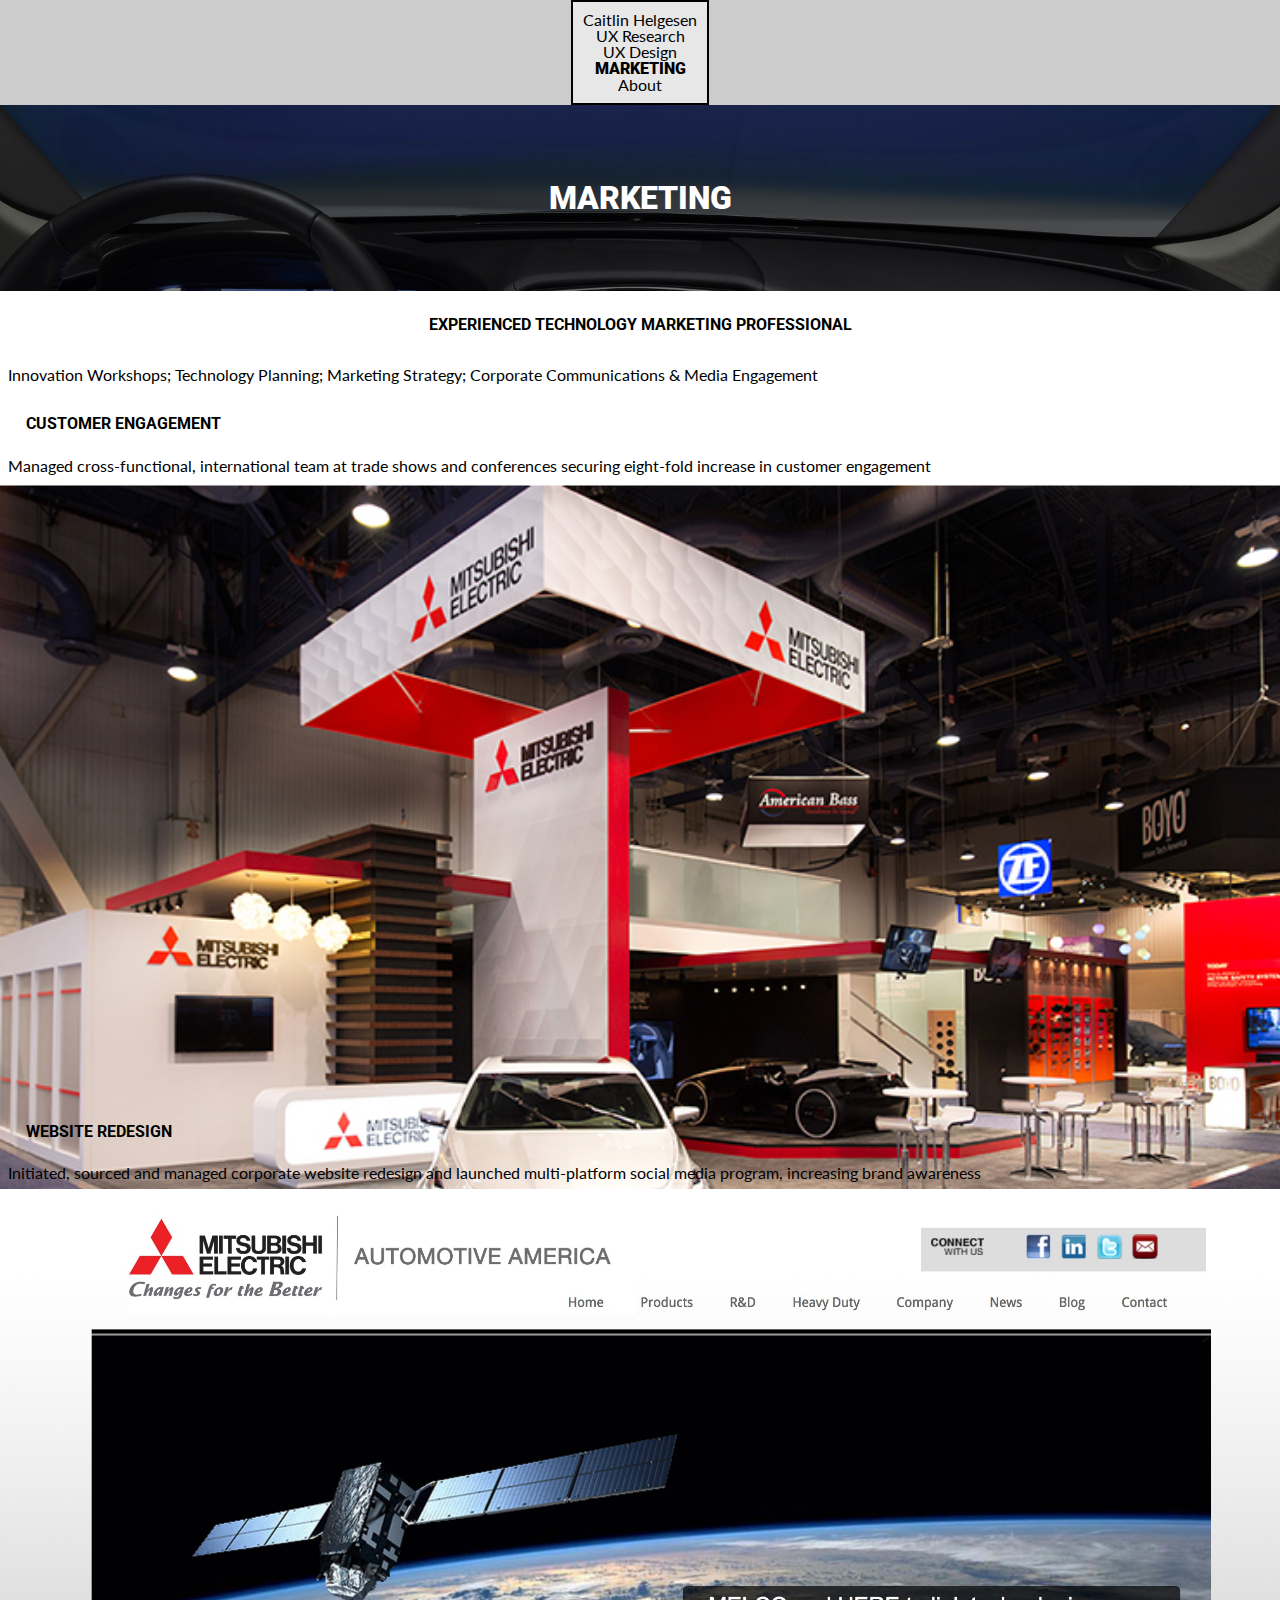
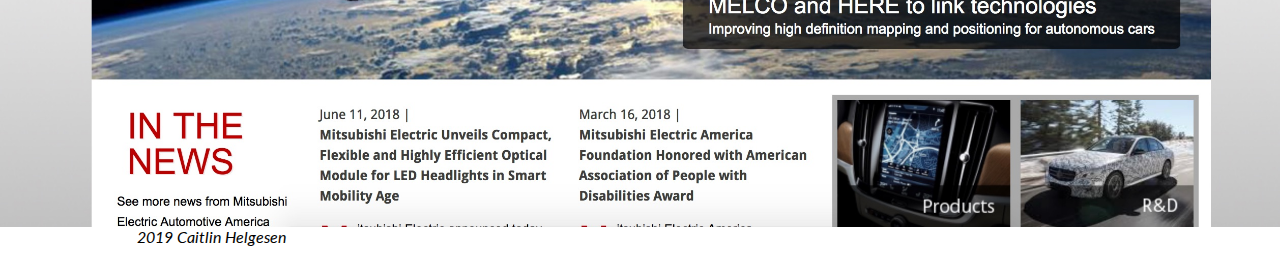
==== marketing.html @ 51f7269e "Add files via upload" ====
<!DOCTYPE html>
<html lang="en">
<head>
  <meta charset="UTF-8">
  <link rel="shortcut icon" href="images/Icon.png">
  <link rel="stylesheet" type="text/css" href="css/html5reset.css">
  <link rel="stylesheet" type="text/css" href="css/style.css">
  <link href="https://fonts.googleapis.com/css?family=Lato" rel="stylesheet">
  <link href="https://fonts.googleapis.com/css?family=Roboto:400,900" rel="stylesheet">
  <link rel="stylesheet" href="https://use.fontawesome.com/releases/v5.7.2/css/all.css" integrity="sha384-fnmOCqbTlWIlj8LyTjo7mOUStjsKC4pOpQbqyi7RrhN7udi9RwhKkMHpvLbHG9Sr" crossorigin="anonymous">
  <meta name="viewport" content="width=device-width, initial-scale=1.0">


  <title>Marketing</title>
</head>
<body>
  <a href = "#skip-to-main" class="skip">skip to main content</a>
  <header>
    <nav>
      <ul>
        <li><a href = "index.html">Caitlin Helgesen</a></li>
        <li><a href = "uxresearch.html">UX Research</a></li>
        <li><a href = "uxdesign.html">UX Design</a></li>
        <li><a href = "marketing.html" class = "current">Marketing</a></li>
        <li><a href = "about.html">About</a></li>
      </ul>
    </nav>
  <h1 class="marketing">Marketing</h1>
  <!--  <img src="images/Fpace.jpg" alt = "Car interior"/> -->
  </header>
  <main id="skip-to-main">
    <h2>Experienced Technology Marketing Professional</h2>
    <p>Innovation Workshops; Technology Planning; Marketing Strategy; Corporate Communications & Media Engagement</p>
    <section>
      <h2>Customer Engagement</h2>
      <p>Managed cross-functional, international team at trade shows and conferences securing eight-fold increase in customer engagement</p>
      <img src="images/CES10.jpg" alt = "CES Tradeshow booth"/>
    </section>
    <section>
      <h2>Website Redesign</h2>
      <p>Initiated, sourced and managed corporate website redesign and launched multi-platform social media program, increasing brand awareness</p>
      <img src="images/MEAA_Website.jpg" alt = "Example of website redesign"/>
    </section>
    </main>

    <footer>
      <i class="far fa-copyright fa-xl"> 2019 Caitlin Helgesen</i>
      <a href = "https://www.linkedin.com/in/caitlindhelgesen/" aria-label= "link to linkedin"><i class="fab fa-linkedin"></i></a>
      <a href = "mailto:chelgese@umich.edu" aria-label= "link to email"><i class="far fa-envelope"></i></a>
    </footer>
    </body>
    </html>
---- css/style.css ----
/* header{font-family: arial;} */

body{
  font-family: 'Lato', sans-serif;
  margin-top: -1em;
}

img{
  width: 100%;
  height: 100%}

nav{
  display: flex;
  flex-direction: column;
  background-color: #cccccc;
  font-family: 'Lato', sans-serif;
  align-items: center;
}

nav ul{
  padding: 10px;
  color: #000066;
  text-align: center;
  background-color: #e7e7e7;
  color: black;
  border: 2px solid #000000;
}

/* nav ul li{
  align-items: center;
} */

nav ul li a{
  text-decoration: none;
  color: #000000;
}

h1{font-family:'Roboto', sans-serif;
  font-weight: 900;
  font-size: 2em;
  color: #ffffff;
  text-transform: uppercase;
  /* margin: 2%; */
  padding: .1em;
}

background-img{
  max-width: 100%;
  max-height: 100%;
}

a.skip{
	margin:10px;
	text-decoration: none;
	position: relative;
    top: -80px;
    transition: top ease-in .5s;
}

a.skip:focus{
	background: white;
	top: 0px;
	border: 1px solid black;
}

ul{
	text-decoration: none;
  list-style-type: none;
  margin: 0;
  padding: 0;
  text-decoration: none;
}

.current{
  text-transform: uppercase;
  text-decoration: none;
  font-family: 'roboto';
  font-weight: 900;
  /* background-color: #e7e7e7;
  color: black;
  border: 2px solid #000000;
  width: auto;
  height: auto;
  margin: 10px;
  text-decoration: none;
  padding: 1%; */
  }

nav ul li .home{
  font-family: 'Lato';
  font-weight: bold;
  text-decoration-line: none;
}

footer{
display: grid;
background-color: #ffffff;
grid-template-columns: 33% 33% 33%;
height: auto;
justify-items: center;
align-items: center;

}
main{
  display: flex;
  flex-direction: column;
  justify-content: flex-start;
  flex-wrap: wrap;
}



/* --------- ABOUT PAGE ---------*/



.about{display: flex;
  flex-direction: column;
  justify-content: center;
  margin-bottom: 5%
}

.about_head{
  color: #000000;
}
.about img{
  max-width: 75%;
  max-height: 75%;
  width: auto;
  height:auto;
  align-self: center;
  margin: 5%;

}
.about a{
    align-self: center;
    background-color: #e7e7e7;
    color: black;
    border: 2px solid #000000;
    width: auto;
    height: auto;
    margin: 10px;
    text-decoration: none;
    padding: 1%;

}

p{
  align-self: flex-start;
  margin: .5em;

}

/*  --------- UX DESIGN PAGE ---------*/
.skills{
  display: flex;
  flex-direction: column;
  align-content: center;
}

.design_background{
  display: flex;
flex-direction: row;
justify-content: center;
align-items: center;
background-image: url('../images/uxheader_op.jpg');
background-size: cover;
min-height: 20vh;
background-repeat: no-repeat;
}
 h2{
  align-self: center;
  margin: 2%;
  text-transform: uppercase;
  font-family: 'Roboto';

}
.design_list ul{
  display: flex;
  flex-direction: column;
    /* justify-content: space-between; */
  margin: .5em;
}
.design_list ul li{
  display: flex;
  flex-direction: column;
    /* justify-content: space-between; */
  margin: .5em;
}
.skills ul{
  display: flex;
  flex-direction: column;
  flex-wrap: nowrap;
  justify-content: space-between;
  margin-bottom: 4em;
/* width: 50%; */
  /* height: fit-content */
}

.skills ul li{
  align-self: center;
  margin: auto;
  padding: 2%;
  font-family: 'Lato', sans-serif;
  text-decoration: none;
}
.gallery{
  display: flex;
  flex-direction: column;
}
.gallery img{
  width:95%;
  height: 95%;
  max-width: 100%;
  max-height: 100 %;
  width: auto;
  height:auto;
  align-self: center;
  margin: 5%;
}

/*  --------- UX RESEARCH PAGE ---------*/
.research{
  display: flex;
  flex-direction: column;
  flex-wrap: wrap;
}
.research h1{
display: flex;
flex-direction: row;
justify-content: center;
align-items: center;
background-image: url('../images/UXResearchheader_op.jpg');
background-size: cover;
min-height: 20vh;
background-repeat: no-repeat;
}

.research img{
  object-fit: contain;
}

.research h3{
display: flex;
justify-content: center;
margin: .5em;
text-transform: uppercase;
font-family: 'Roboto';
}


/*
.research_background{
  display: flex;
flex-direction: row;
justify-content: center;
align-items: center;
background-image: url('../images/UXResearchheader_op.jpg');
background-size: cover;
min-height: 20vh;
background-repeat: no-repeat;
} */
/*  --------- HOMEPAGE ---------*/
.homepage {
display: flex;
flex-direction: row;
justify-content: center;
align-items: center;
background-image: url('../images/homepage_op.jpg');
background-size: cover;
min-height: 20vh;
background-repeat: no-repeat;
}

.homelinks a{
  display: flex;
flex-direction: row;
/* justify-content: center; */
/* margin: .5em; */
padding: .5em;
}

/*  --------- MARKETING PAGE ---------*/
.marketing {
display: flex;
flex-direction: row;
justify-content: center;
align-items: center;
background-image: url('../images/Fpace_op.jpg');
background-size: cover;
min-height: 20vh;
background-repeat: no-repeat;

@media screen and (min-width:500px) {
	.about_img img{
		width: 100%;
		height: 75vh; */
}

}
@media screen and (min-width:750px) {
	.about_img img{
		width: 45%;
		height: 75vh; */
}

}
@media screen and (min-width:1200px) {
  .about{display: flex;
    flex-direction: row;
    justify-content: center;
}
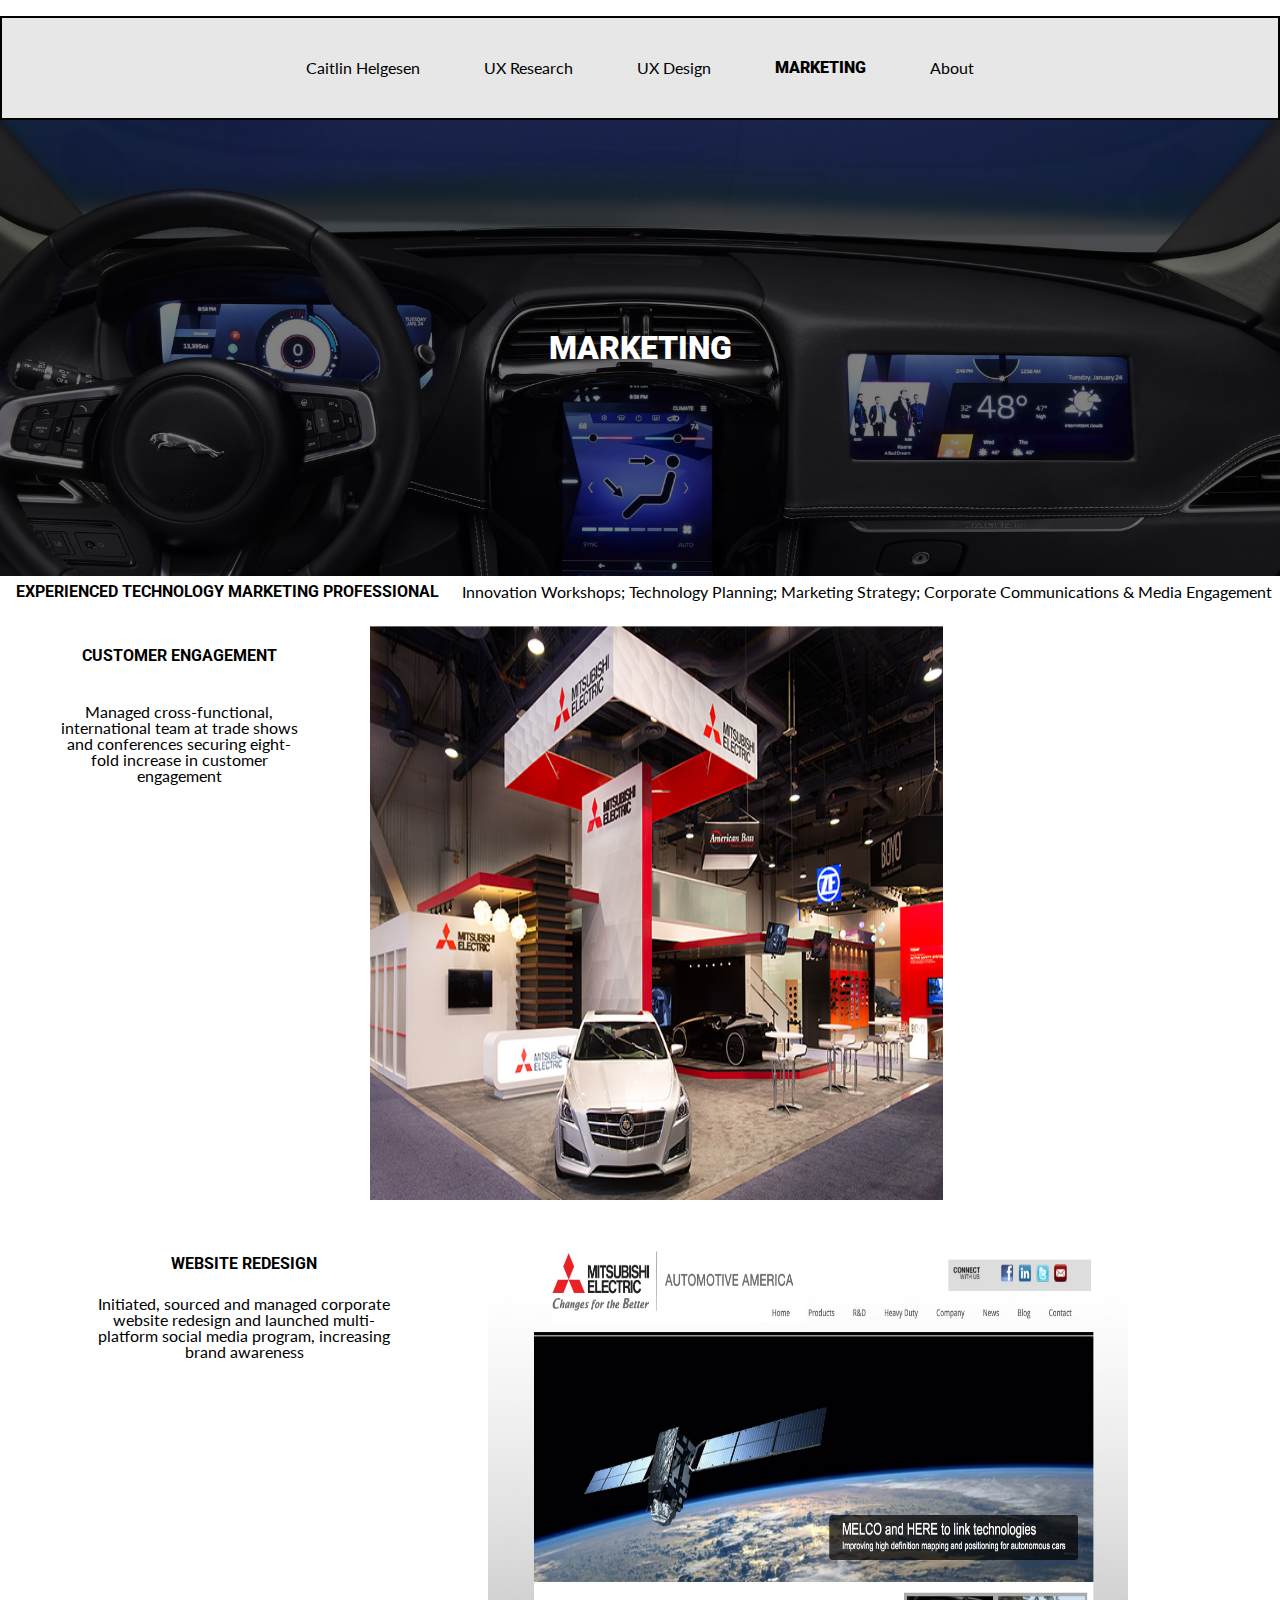
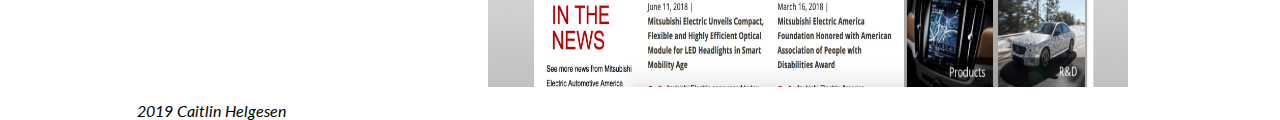
==== commit f5bc7729: "Add files via upload" ====
--- a/marketing.html
+++ b/marketing.html
@@ -28,15 +28,15 @@
   <h1 class="marketing">Marketing</h1>
   <!--  <img src="images/Fpace.jpg" alt = "Car interior"/> -->
   </header>
-  <main id="skip-to-main">
+  <main id="skip-to-main" >
     <h2>Experienced Technology Marketing Professional</h2>
-    <p>Innovation Workshops; Technology Planning; Marketing Strategy; Corporate Communications & Media Engagement</p>
-    <section>
+    <p class= "innovation">Innovation Workshops; Technology Planning; Marketing Strategy; Corporate Communications & Media Engagement</p>
+    <section class="customer">
       <h2>Customer Engagement</h2>
       <p>Managed cross-functional, international team at trade shows and conferences securing eight-fold increase in customer engagement</p>
       <img src="images/CES10.jpg" alt = "CES Tradeshow booth"/>
     </section>
-    <section>
+    <section class="website">
       <h2>Website Redesign</h2>
       <p>Initiated, sourced and managed corporate website redesign and launched multi-platform social media program, increasing brand awareness</p>
       <img src="images/MEAA_Website.jpg" alt = "Example of website redesign"/>
--- a/css/style.css
+++ b/css/style.css
@@ -2,7 +2,7 @@
 
 body{
   font-family: 'Lato', sans-serif;
-  margin-top: -1em;
+  /* margin-top: -1em; */
 }
 
 img{
@@ -122,6 +122,7 @@
 
 .about_head{
   color: #000000;
+  text-align: center;
 }
 .about img{
   max-width: 75%;
@@ -163,17 +164,25 @@
 flex-direction: row;
 justify-content: center;
 align-items: center;
+background: gray;
+background-color: #000000;
 background-image: url('../images/uxheader_op.jpg');
 background-size: cover;
 min-height: 20vh;
 background-repeat: no-repeat;
+text-align: center;
 }
  h2{
-  align-self: center;
-  margin: 2%;
-  text-transform: uppercase;
-  font-family: 'Roboto';
-
+   display: flex;
+justify-content: center;
+margin: auto;
+padding: .5em;
+text-transform: uppercase;
+font-family: 'Roboto';
+
+}
+.design_list iframe{
+  display: none;
 }
 .design_list ul{
   display: flex;
@@ -212,7 +221,7 @@
   width:95%;
   height: 95%;
   max-width: 100%;
-  max-height: 100 %;
+  max-height: 100%;
   width: auto;
   height:auto;
   align-self: center;
@@ -225,15 +234,17 @@
   flex-direction: column;
   flex-wrap: wrap;
 }
-.research h1{
+.uxresearch{
 display: flex;
 flex-direction: row;
 justify-content: center;
 align-items: center;
+background-color: #000000;
 background-image: url('../images/UXResearchheader_op.jpg');
 background-size: cover;
 min-height: 20vh;
 background-repeat: no-repeat;
+text-align: center;
 }
 
 .research img{
@@ -265,16 +276,22 @@
 display: flex;
 flex-direction: row;
 justify-content: center;
-align-items: center;
+text-align: center;
+align-items: center;
+background-color: #000000;
 background-image: url('../images/homepage_op.jpg');
 background-size: cover;
 min-height: 20vh;
 background-repeat: no-repeat;
-}
-
+text-align: center;
+}
+
+.homepage p{
+  display: none;
+}
 .homelinks a{
   display: flex;
-flex-direction: row;
+flex-direction: column;
 /* justify-content: center; */
 /* margin: .5em; */
 padding: .5em;
@@ -286,27 +303,342 @@
 flex-direction: row;
 justify-content: center;
 align-items: center;
+background-color: #000000;
 background-image: url('../images/Fpace_op.jpg');
 background-size: cover;
 min-height: 20vh;
+width:auto;
 background-repeat: no-repeat;
-
+text-align: center;
+}
+/*
 @media screen and (min-width:500px) {
 	.about_img img{
 		width: 100%;
 		height: 75vh; */
-}
-
-}
+
+
 @media screen and (min-width:750px) {
 	.about_img img{
 		width: 45%;
-		height: 75vh; */
-}
-
-}
-@media screen and (min-width:1200px) {
+		height: 75vh;
+  }
+
+    nav ul{
+    display: flex;
+    padding: 10px;
+    color: #000066;
+    text-align: center;
+    width: 100%;
+    justify-content: center
+    }
+
+    nav ul li a {
+      text-decoration: none;
+      color: #000000;
+      display: flex;
+      flex-direction: row;
+      padding: 2em;
+      align-self: stretch;
+      justify-content: center;
+    }
+
+    .gallery {
+        display: flex;
+        flex-direction: row;
+        flex-wrap: wrap;
+        margin: .5em;
+        justify-content: center;
+    }
+
+    .gallery img{
+        width: 40%;
+        height: auto;
+        margin: 1em;
+
+    }
+    .skills ul{
+        display: flex;
+        flex-direction: row;
+        flex-wrap: wrap;
+        justify-content: space-between;
+        margin-bottom: 1em;
+    }
+
+  .customer{
+    display: flex;
+    flex-direction: column;
+    flex-wrap: wrap;
+    margin: 1em;
+}
+
+  .customer img{
+    width: 60%;
+    margin: auto;
+  }
+  .customer p{
+    display:flex;
+    width:25%;
+    text-align: center;
+    align-self: center;
+    margin-top: 1em;
+    margin-bottom: 1.5em;
+    padding: .5em;
+  }
+  .customer h2{
+    display: flex;
+    margin: auto;
+    margin-top: 1em;
+    margin-bottom: .5em;
+    padding: .5em;
+  }
+  .website{
+    display:flex;
+    flex-direction: column;
+    flex-wrap: wrap;
+    margin-top:1em;
+    margin-bottom:1em;
+  }
+  .website img{
+    width: 50%;
+  }
+  .website p{
+    display:flex;
+    width:25%;
+    text-align: center;
+    align-self: center;
+  }
+  .website h2{
+    display: flex;
+    margin: auto;
+    margin-top: 1em;
+    margin-bottom: .5em;
+    padding: .5em;
+  }
+}
+@media screen and (min-width:1000px) {
+
+  nav{
+    display: flex;
+    flex-direction: row;
+    background-color: #cccccc;
+    font-family: 'Lato', sans-serif;
+  }
+
+  nav ul{
+    display: flex;
+    padding: 10px;
+    color: #000066;
+    text-align: center;
+    width: 100%;
+    /* background-color: #e7e7e7;
+    color: black;
+    border: 2px solid #000000; */
+  }
+
+
+
+
+
+main{
+  display: flex;
+flex-direction: row;
+justify-content: flex-start;
+flex-wrap: wrap;
+}
+/*  --------- ABOUT PAGE ---------*/
+
   .about{display: flex;
     flex-direction: row;
     justify-content: center;
 }
+
+  .about img{
+    width:65%;
+    align-self: flex-end;
+
+  }
+
+  .about p{
+    width: 45%;
+  }
+  .about a {
+    margin-left: 10%;
+    margin-right: 10%;
+    text-decoration: none;
+    padding: 1%;
+}
+/*  --------- UX DESIGN PAGE ---------*/
+
+.design_background{
+  min-height: 50vh;
+}
+.design_list iframe{
+  display: flex;
+  margin: .5em;
+  padding: .5em;
+  margin: auto
+}
+
+.galleryhead  {
+  align-self: center;
+}
+  .gallery{
+    display: flex;
+    flex-direction: row;
+    flex-wrap: wrap;
+    margin: .5em;
+    justify-content: center;
+}
+
+  .gallery img{
+    width:25%;
+    height: auto;
+    margin: 1em;
+  }
+
+
+.skills ul{
+    display: flex;
+    flex-direction: row;
+    flex-wrap: wrap;
+    justify-content: space-between;
+    margin-bottom: 4em;
+}
+
+  .skills h2{
+    align-self: center;
+}
+/* width: 50%; */
+/* height: fit-content; */
+
+/*  --------- HOMEPAGE ---------*/
+
+
+.homelinks a{
+  display: flex;
+  flex-direction: row;
+  align-self: center;
+  margin: .5em;
+  width: 30%;
+  padding: .5em;
+}
+.homelinks a img{
+  order: 1;
+
+}
+.homepage {
+display: flex;
+flex-direction: column;
+justify-content: center;
+align-items: center;
+background-color: #000000;
+background-image: url('../images/homepage_op.jpg');
+background-size: cover;
+min-height: 60vh;
+background-repeat: no-repeat;
+text-align: center;
+}
+
+.homepage p{
+  display: flex;
+  flex-direction: column;
+  justify-content: center;
+  align-items: center;
+  align-self: center;
+  color: #ffffff;
+}
+.homepage h1{
+  display: flex;
+  flex-direction: row;
+  justify-content: center;
+  align-items: center;
+}
+
+.homebutton {
+  display: flex;
+  flex-direction: row;
+
+}
+/*  --------- HOMEPAGE ---------*/
+
+.marketing {
+display: flex;
+flex-direction: row;
+justify-content: center;
+align-items: center;
+background-color: #000000;
+background-image: url('../images/Fpace_op.jpg');
+background-size: cover;
+min-height: 50vh;
+width:auto;
+background-repeat: no-repeat;
+text-align: center;
+}
+
+.marketing_content{
+  display: flex;
+  flex-direction: row;
+  flex-wrap: wrap;
+}
+ .marketing_content img{
+   padding: 1em;
+    width: 50%;
+    height: 60%;
+    margin: .5em;
+}
+
+  .marketing_content p{
+    align-self: center;
+    text-align: center;
+    width: 20%;
+  }
+  .marketing_content h2{
+    width: 20%;
+  }
+  .innovation {
+    margin:auto;
+  }
+
+
+  /*  --------- UX Research ---------*/
+
+  .uxresearch{
+    display: flex;
+    flex-direction: row;
+    flex-wrap: wrap;
+    background-color: #000000;
+    background-image: url('../images/UXResearchheader_op.jpg');
+    background-size: cover;
+    min-height: 50vh;
+    width:auto;
+    background-repeat: no-repeat;
+    text-align: center;
+
+  }
+  .research img{
+    width: 50%;
+    display: flex;
+    margin: auto;
+  }
+  .research p{
+    width: 100%;
+    text-align: center;
+    margin-bottom: 1em;
+  }
+  /* .research.design{
+    display:flex;
+  }
+
+  .reseach.implementation{
+    display: flex;
+  }
+  .reseach.results{
+    display:flex;
+  }
+  .research.summary{
+    display:flex;
+  } */
+
+
+}
